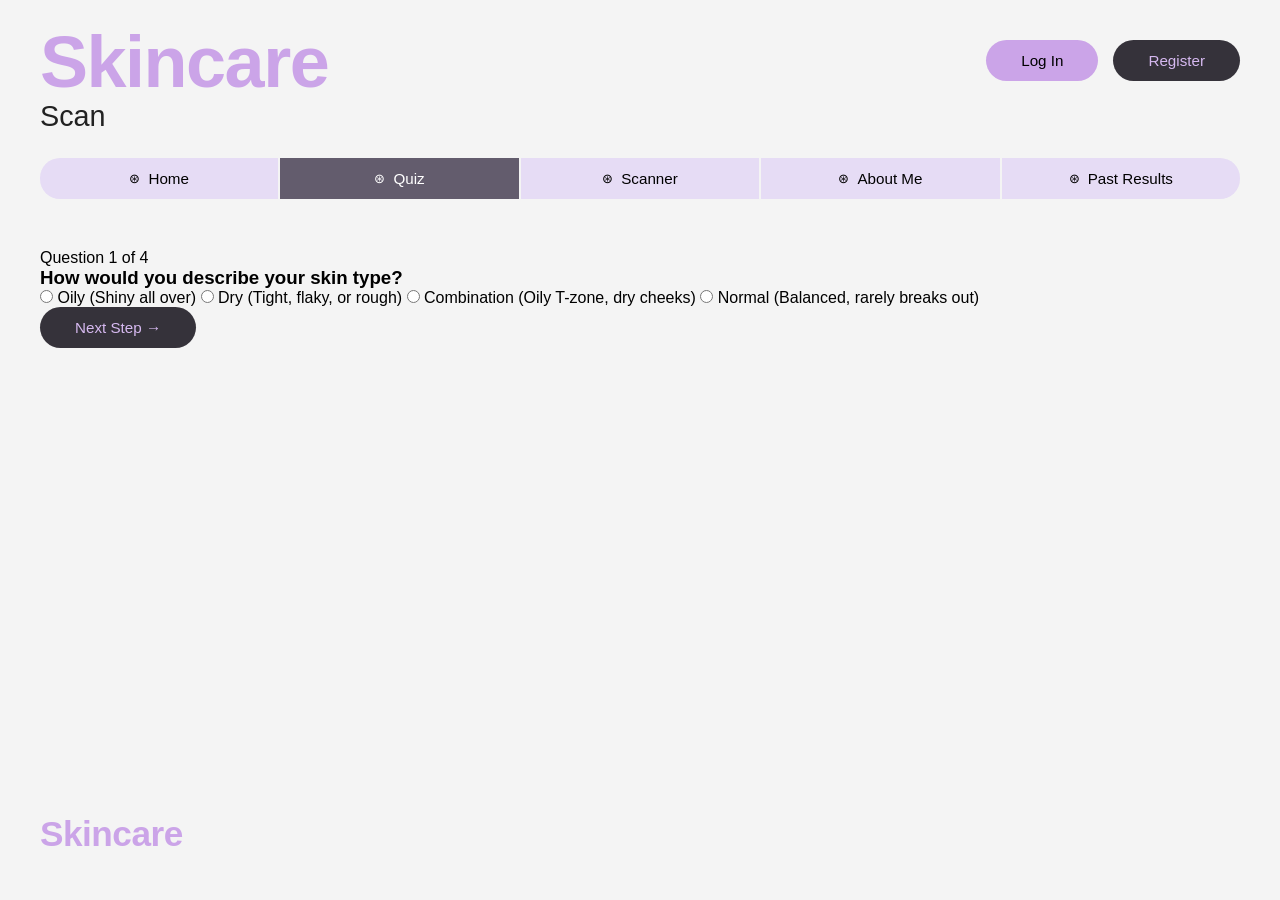
==== quiz.html @ d2c9444f "first commit" ====
<!DOCTYPE html>
<html lang="en">
<head>
    <meta charset="UTF-8">
    <meta name="viewport" content="width=device-width, initial-scale=1.0">
    <title>Quiz - Skincare Scan</title>
    <link rel="stylesheet" href="styles.css">
</head>
<body>
    <div class="container">
        
        <header class="header">
            <div class="logo-group">
                <h1 class="logo-title">Skincare</h1>
                <h2 class="logo-subtitle">Scan</h2>
            </div>
            
            <div class="auth-buttons">
                <a href="login.html" class="btn btn-login">Log In</a>
                <a href="register.html" class="btn btn-register">Register</a>
            </div>
        </header>

        <nav class="navbar">
            <a href="index.html" class="nav-item"><span class="nav-icon">&#8859;</span> Home</a>
            <a href="quiz.html" class="nav-item active"><span class="nav-icon">&#8859;</span> Quiz</a>
            <a href="scanner.html" class="nav-item"><span class="nav-icon">&#8859;</span> Scanner</a>
            <a href="about.html" class="nav-item"><span class="nav-icon">&#8859;</span> About Me</a>
            <a href="past-results.html" class="nav-item"><span class="nav-icon">&#8859;</span> Past Results</a>
        </nav>

        <main class="main-content">
            <div class="quiz-container">
                <div class="quiz-progress">
                    <div class="progress-bar" style="width: 25%;"></div>
                </div>
                <span class="step-text">Question 1 of 4</span>
                
                <h3 class="quiz-question">How would you describe your skin type?</h3>
                
                <form class="quiz-options">
                    <label class="quiz-option">
                        <input type="radio" name="skin_type" value="oily">
                        <span class="option-text">Oily (Shiny all over)</span>
                    </label>
                    <label class="quiz-option">
                        <input type="radio" name="skin_type" value="dry">
                        <span class="option-text">Dry (Tight, flaky, or rough)</span>
                    </label>
                    <label class="quiz-option">
                        <input type="radio" name="skin_type" value="combination">
                        <span class="option-text">Combination (Oily T-zone, dry cheeks)</span>
                    </label>
                    <label class="quiz-option">
                        <input type="radio" name="skin_type" value="normal">
                        <span class="option-text">Normal (Balanced, rarely breaks out)</span>
                    </label>
                </form>

                <div class="quiz-nav-buttons">
                    <button class="btn btn-register">Next Step &rarr;</button>
                </div>
            </div>
        </main>

        <footer class="footer">
            <h1 class="logo-title footer-logo">Skincare</h1>
        </footer>
        
    </div>
</body>
</html>
---- styles.css ----
/* =========================================
   1. GLOBAL BASE & LAYOUT
   Used on: All Pages
   ========================================= */
* {
    margin: 0;
    padding: 0;
    box-sizing: border-box;
    font-family: -apple-system, BlinkMacSystemFont, "Segoe UI", Roboto, Helvetica, Arial, sans-serif;
}

body {
    /* Matches the off-white/light gray background */
    background-color: #F4F4F4; 
    color: #000;
    padding: 20px 40px;
    min-height: 100vh;
    display: flex;
    flex-direction: column;
}

/* Main wrapper to keep layout contained and aligned */
.container {
    max-width: 1400px; /* Adjusts to standard wide desktop */
    margin: 0 auto;
    width: 100%;
    display: flex;
    flex-direction: column;
    flex: 1;
}

.main-content {
    flex: 1; /* Takes up remaining vertical space to push footer down */
    display: flex;
}

/* =========================================
   2. REUSABLE UI COMPONENTS
   Used on: All Pages
   ========================================= */
/* --- Buttons --- */
.btn {
    padding: 12px 35px;
    border-radius: 30px; /* Pill shape */
    border: none;
    font-size: 0.95rem;
    font-weight: 500;
    cursor: pointer;
    transition: opacity 0.2s ease;
    text-decoration: none;
    display: inline-block;
    text-align: center;
}

.btn:hover {
    opacity: 0.85;
}

.btn-login {
    background-color: #CBA4E8;
    color: #000;
}

.btn-register {
    background-color: #35323A; /* Dark charcoal/gray */
    color: #D6B9F0; /* Light purple text */
}

.btn-submit {
    width: 100%;
    margin-top: 10px;
    background-color: #35323A;
    color: #D6B9F0;
}

/* =========================================
   3. HEADER & FOOTER
   Used on: All Pages
   ========================================= */
/* --- Header --- */
.header {
    display: flex;
    justify-content: space-between;
    align-items: flex-start;
    margin-top: 10px;
    margin-bottom: 25px;
}

.logo-group {
    display: flex;
    flex-direction: column;
    gap: 5px; /* Space between "Skincare" and "Scan" */
}

.logo-title {
    font-size: 4.5rem;
    color: #CBA4E8; /* The signature light purple */
    font-weight: 700;
    letter-spacing: -1.5px;
    line-height: 0.9;
}

.logo-subtitle {
    font-size: 1.8rem;
    color: #222;
    font-weight: 400;
}

.auth-buttons {
    display: flex;
    gap: 15px;
    margin-top: 10px; 
}

/* --- Footer --- */
.footer {
    margin-top: 60px;
    padding-bottom: 30px;
}

.footer-logo {
    font-size: 2.2rem; /* Scaled down logo for footer */
    color: #CBA4E8;
    letter-spacing: -0.5px;
}

/* =========================================
   4. NAVIGATION BAR
   Used on: All Pages
   ========================================= */
.navbar {
    display: flex;
    margin-bottom: 50px;
    gap: 2px; /* Creates the small white separators between tabs */
    width: 100%;
}

.nav-item {
    flex: 1; /* Distributes tabs evenly */
    display: flex;
    align-items: center;
    justify-content: center;
    gap: 8px;
    background-color: #E6DCF5; /* Light purple inactive state */
    color: #000;
    text-decoration: none;
    padding: 12px 0;
    font-size: 0.95rem;
}

.nav-icon {
    font-size: 0.8rem;
}

/* Active Tab Styling */
.nav-item.active {
    background-color: #635C6D; /* Dark gray */
    color: #FFF;
}

/* Rounded corners for the extreme ends of the navbar */
.nav-item:first-child {
    border-top-left-radius: 20px;
    border-bottom-left-radius: 20px;
}

.nav-item:last-child {
    border-top-right-radius: 20px;
    border-bottom-right-radius: 20px;
}

/* =========================================
   5. CONTENT PAGES
   Used on: index.html, quiz.html, scanner.html, about.html, past-results.html
   ========================================= */
.info-card {
    background-color: #E2D3F2; /* Light purple card background */
    border: 2px solid #2B144E; /* Deep purple border */
    border-radius: 20px;
    padding: 40px 30px;
    max-width: 320px; 
    height: fit-content;
}

.card-title {
    font-size: 1.15rem;
    text-align: center;
    margin-bottom: 25px;
    font-weight: 600;
    color: #000;
}

.card-text {
    font-size: 0.95rem;
    line-height: 2; /* High line-height for readability */
    text-align: center;
    color: #111;
}

/* =========================================
   6. AUTHENTICATION PAGES
   Used on: login.html, register.html
   ========================================= */
.form-card {
    background-color: #E2D3F2;
    border: 2px solid #2B144E;
    border-radius: 20px;
    padding: 40px 30px;
    width: 100%;
    max-width: 400px;
    height: fit-content;
    margin: 0 auto;
}

.form-group {
    margin-bottom: 20px;
    display: flex;
    flex-direction: column;
    text-align: left;
}

.form-group label {
    font-size: 0.95rem;
    margin-bottom: 8px;
    font-weight: 600;
    color: #2B144E;
}

.form-group input {
    padding: 12px 15px;
    border: 1px solid #2B144E;
    border-radius: 8px;
    font-size: 1rem;
    outline: none;
}

.form-group input:focus {
    border-color: #CBA4E8;
    box-shadow: 0 0 5px rgba(203, 164, 232, 0.5);
}
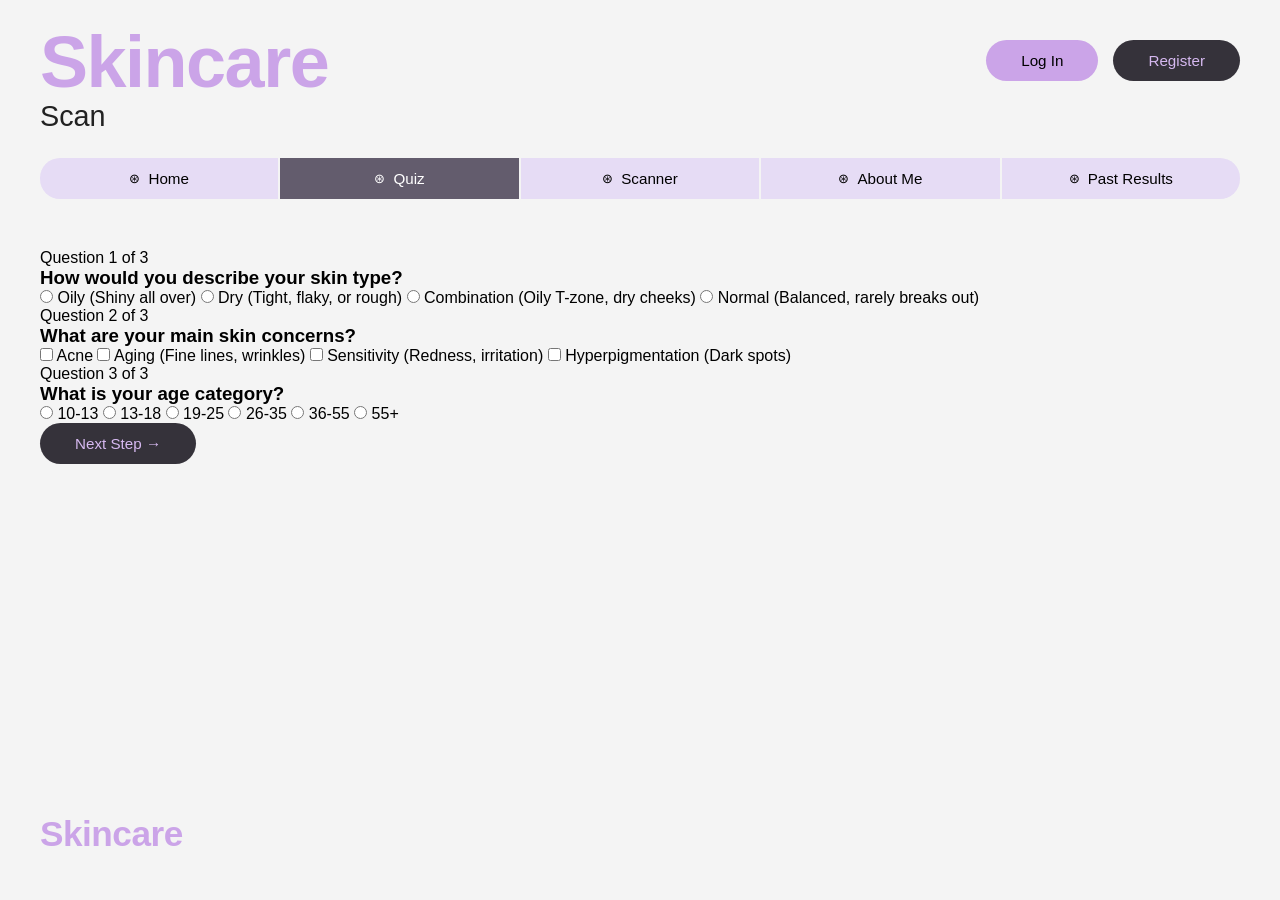
==== commit 777a79cf: "Revise quiz questions and options Updated quiz questions and options for skin type, concerns, and ag" ====
--- a/quiz.html
+++ b/quiz.html
@@ -34,7 +34,7 @@
                 <div class="quiz-progress">
                     <div class="progress-bar" style="width: 25%;"></div>
                 </div>
-                <span class="step-text">Question 1 of 4</span>
+                <span class="step-text">Question 1 of 3</span>
                 
                 <h3 class="quiz-question">How would you describe your skin type?</h3>
                 
@@ -54,8 +54,75 @@
                     <label class="quiz-option">
                         <input type="radio" name="skin_type" value="normal">
                         <span class="option-text">Normal (Balanced, rarely breaks out)</span>
+                    </label> 
+
+
+
+                 
+                 </form>
+
+                          <span class="step-text">Question 2 of 3</span>
+
+
+
+                <h3 class="quiz-question">What are your main skin concerns?</h3>
+
+                <form class="quiz-options">
+                    <label class="quiz-option">
+                        <input type="checkbox" name="concerns" value="acne">
+                        <span class="option-text">Acne</span>
                     </label>
+                    <label class="quiz-option">
+                        <input type="checkbox" name="concerns" value="aging">
+                        <span class="option-text">Aging (Fine lines, wrinkles)</span>
+                    </label>
+                    <label class="quiz-option">
+                        <input type="checkbox" name="concerns" value="sensitivity">
+                        <span class="option-text">Sensitivity (Redness, irritation)</span>
+                    </label>
+                    <label class="quiz-option">
+                        <input type="checkbox" name="concerns" value="hyperpigmentation">
+                        <span class="option-text">Hyperpigmentation (Dark spots)</span>
+                    </label>
+
                 </form>
+
+               
+
+                             <span class="step-text">Question 3 of 3</span>
+
+
+
+                <h3 class="quiz-question">What is your age category?</h3>
+
+                <form class="quiz-options">
+                    <label class="quiz-option">
+                        <input type="radio" name="age_category" value="10-13">
+                        <span class="option-text">10-13</span>
+                    <label class="quiz-option">
+                        <input type="radio" name="age_category" value="13-18">
+                        <span class="option-text">13-18</span>
+                    </label>
+                    <label class="quiz-option">
+                        <input type="radio" name="age_category" value="19-25">
+                        <span class="option-text">19-25</span>
+                    </label>
+                    <label class="quiz-option">
+                        <input type="radio" name="age_category" value="26-35">
+                        <span class="option-text">26-35</span>
+                    </label>
+                    <label class="quiz-option">
+                        <input type="radio" name="age_category" value="36-55">
+                        <span class="option-text">36-55</span>
+                    </label>
+                    <label class="quiz-option">
+                        <input type="radio" name="age_category" value="55+">
+                        <span class="option-text">55+</span>
+                    </label>
+
+                </form>
+
+
 
                 <div class="quiz-nav-buttons">
                     <button class="btn btn-register">Next Step &rarr;</button>
@@ -69,4 +136,4 @@
         
     </div>
 </body>
-</html>+</html>
